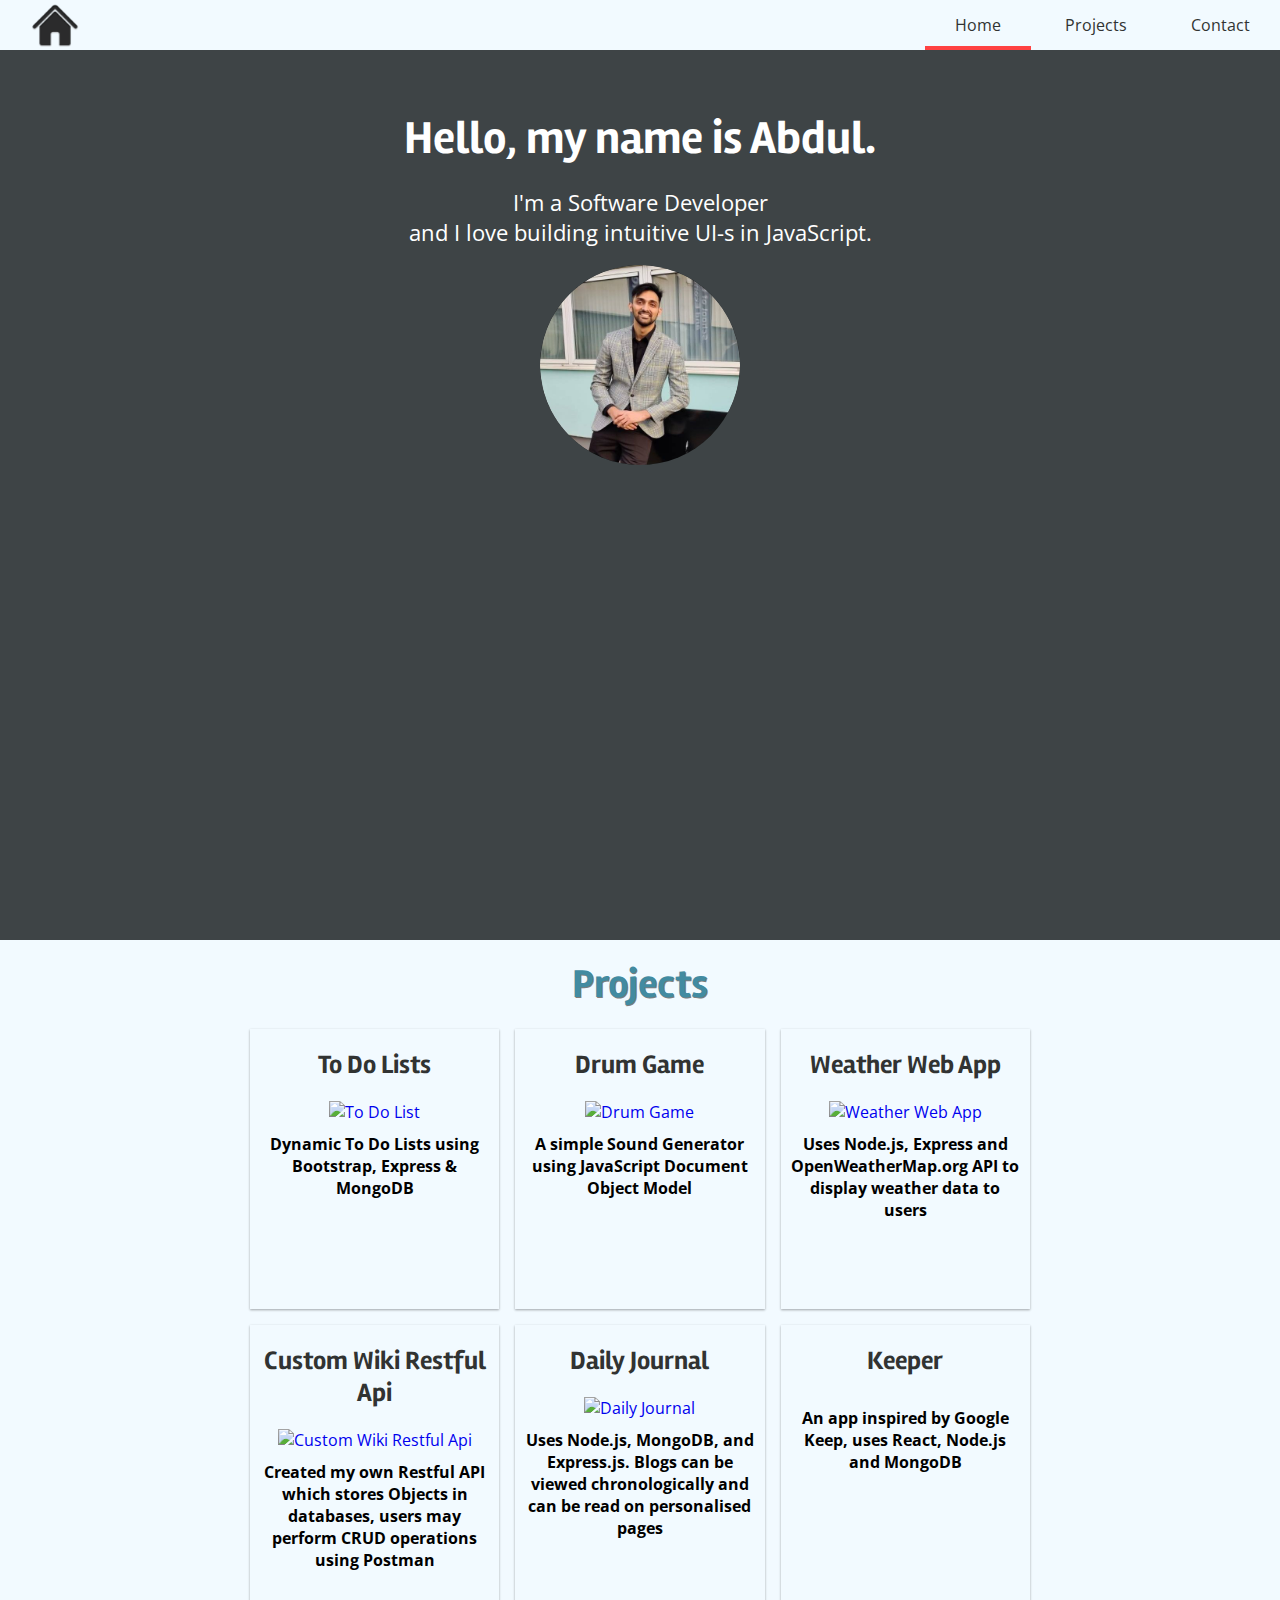
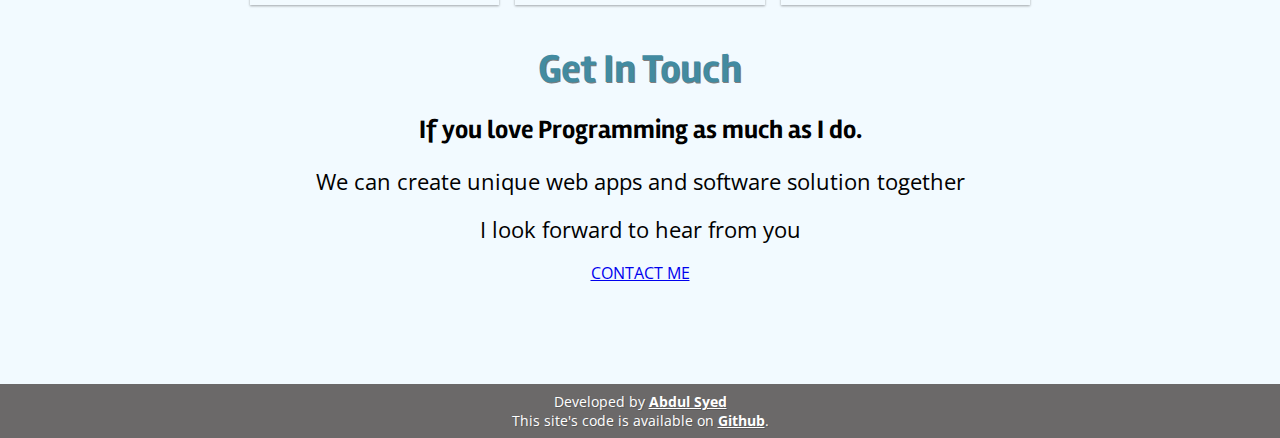
==== index.html @ b95bf3e2 "Initial Commit" ====
<!DOCTYPE html>
<html lang="en">

<head>
  <meta charset="utf-8" />
  <title>Abdul Syed: Software Developer | Portfolio</title>
  <meta name="author" content="Michal Weisman" />
  <meta name="description" content="Abdul Syed: Software developer | Portfolio website" />
  <meta name="viewport" content="width=device-width, initial-scale=1" />
  <link rel="canonical" href="https://zurda.github.io/portfolio" />
  <link href="css/styles.css" rel="stylesheet" />
  <link href="https://fonts.googleapis.com/css?family=Open+Sans|Rambla:700" rel="stylesheet" />
  <link rel="stylesheet" href="https://use.fontawesome.com/releases/v5.2.0/css/all.css"
    integrity="sha384-hWVjflwFxL6sNzntih27bfxkr27PmbbK/iSvJ+a4+0owXq79v+lsFkW54bOGbiDQ" crossorigin="anonymous" />
  <link rel="icon" href="./images/home.png" />
</head>

<body>
  <!-- header section w/ logo and navbar -->
  <div id="logo">
    <a href="#welcome-section"><img src="./images/home.png" alt="Abdul Syed's portfolio logo" /></a>
  </div>
  <nav id="navbar">
    <a id="nav-welcome-section" class="nav active" href="#welcome-section" rel="internal">Home</a>
    <a id="nav-projects" class="nav" href="#projects">Projects</a>
    <a id="nav-contact" class="nav" href="#contact">Contact</a>
  </nav>

  <!-- welcome section -->
  <section id="welcome-section">
    <div class="section-content">
      <h1>Hello, my name is Abdul.</h1>
      <p>
        I'm a Software Developer<br />and I love building intuitive UI-s
        in JavaScript.
      </p>
      <img id="avatar" src="./images/image.jpg" alt="Abdul Syed" />

      <div id="icon-grid-container">
        <a id="github-text" title="Github" class="icon-grid-item" href="https://github.com/abdul7896" rel="noopener"><i
            class="fab fa-github fa-2x"></i><span>Github</span></a>
        <a id="linkedin-text" title="LinkedIn" class="icon-grid-item" href="https://www.linkedin.com/in/abdul-syed-996b3716a/"
          rel="noopener"><i class="fab fa-linkedin fa-2x"></i><span>LinkedIn</span></a>
        <a id="freecodecamp-text" title="View my CV" class="icon-grid-item" href="files/Abdul_CV.pdf"><i
            class="fas fa-file-pdf fa-2x"></i><span>CV</span></a>
        <a id="freecodecamp-text" title="freecodecamp" class="icon-grid-item" href="https://www.freecodecamp.org/abdulsyed" rel="noopener"><i
            class="fab fa-free-code-camp fa-2x"></i><span>Free Code Camp</span></a>
      </div>
    </div>
  </section>
  <section id="projects">
    <h2>Projects</h2>
    <div class="section-content" id="project-grid-container">

      <div class="project-tile">
        <a href="https://secure-everglades-32593.herokuapp.com/" rel="noopener">
          <h3>To Do Lists</h3>
          <img src="./images/toDoList.png" alt="To Do List" />
        </a>
        <h4>Dynamic To Do Lists using Bootstrap, Express & MongoDB</h4>
      </div>
      <div class="project-tile">
        <h3>Drum Game</h3>
        <a href="https://abdul7896.github.io/Drum-Game/" rel="noopener">
          <img src="./images/drum.png" alt="Drum Game" />
        </a>
        <h4>
          A simple Sound Generator using JavaScript Document Object Model
        </h4>
      </div>
      <div class="project-tile">
        <a href="https://pacific-reaches-22620.herokuapp.com/" rel="noopener">
          <h3>Weather Web App</h3>
          <img src="./images/weatherApi.png" alt="Weather Web App" />
        </a>
        <h4>
          Uses Node.js, Express and OpenWeatherMap.org API to display weather data to users
        </h4>
      </div>
      <div class="project-tile">
        <a href="https://cryptic-everglades-16596.herokuapp.com/" rel="noopener">
          <h3>Custom Wiki Restful Api</h3>
          <img src="./images/RestApi.png" alt="Custom Wiki Restful Api" />
        </a>
        <h4>
          Created my own Restful API which stores Objects in databases, users may perform CRUD operations using Postman
        </h4>
      </div>
      <div class="project-tile">
        <a href="https://github.com/abdul7896/Blog-Web-App" rel="noopener">
          <h3>Daily Journal</h3>
          <img src="./images/dailyJournal.png" alt="Daily Journal" />
        </a>
        <h4>
          Uses Node.js, MongoDB, and Express.js. Blogs can be viewed chronologically and can be read on personalised pages
        </h4>
      </div>

      <div class="project-tile">
        <a href="" rel="noopener">
          <h3>Keeper</h3>
        </a>
        <h4>
          An app inspired by Google Keep, uses React, Node.js and MongoDB
        </h4>
      </div>

    </div>
  </section>

  <section id="contact">


   <div class="contact-me">
       <h2>Get In Touch</h2>
       <h3>If you love Programming as much as I do.</h3>
       <p class="contact-message">We can create unique web apps and software solution together</p>
       <p class="contact-message">I look forward to hear from you</p>
       <a class="btn" href="mailto:syed_abdul_basit@hotmail.com">CONTACT ME</a>
   </div>
  </section>

  <!-- footer section -->
  <footer class="credit">
    Developed by
    <a id="profile-link" class="footer-link" href="https://github.com/abdul7896" rel="noopener">Abdul Syed</a><br />This site's code is available on
    <a class="footer-link" href="https://github.com/abdul7896/Personal-Website">Github</a>.
  </footer>
  <script type="text/javascript" src="./scripts/script.js"></script>
  <script data-cfasync="false" type="text/javascript" src="./scripts/form-submission-handler.js"></script>
</body>

</html>
---- css/styles.css ----
/* colors

Background nav: #f2faff;
Background welcome: #428ba1;
Call to action: #ff4242;
Project tiles: #c5d0d6;
black: #313332;
*/

/* GENERAL */

html, body {
  font-family: 'Open Sans', sans-serif;
  background-color: #f2faff;
  text-align: center;
}
* {
  margin: 0;
  padding: 0;
  box-sizing: border-box;
}
h1, h2, h3 {
  font-family: 'Rambla', sans-serif;
}

h1 {
  font-size: 46px;
  margin: 20px auto;
}
h2 {
  font-size: 40px;
  margin: 20px auto;
  color: #428ba1;
  text-shadow: 1px 1px #7d7d7d;
}
h3 {
  font-size: 26px;
  margin: 20px auto;
}
p {
  font-size: 22px;
  padding-bottom: 18px;
}
.section-content {
  text-align: center;
  max-width: 800px;
  margin: 0 auto;
}
/* TOP NAVBAR */

#logo {
  float: left;
  display: inline-block;
  position: fixed;
  left: 0px;
  top: 0px;
  z-index: 5;
  padding-left: 30px;
  box-sizing: border-box;
}
#logo img {
  width: 50px;
}
#navbar {
  display: block;
  background-color: #f2faff;
  padding: 14px 0;
  overflow: hidden;
  position: fixed;
  top: 0;
  width: 100%;
  text-align: right;
  z-index: 4;
}

.nav {
  text-decoration: none;
  padding: 0 30px 10px 30px;
  color: #313332;
}

.active {
  border-bottom: 15px solid #ff4242;
}

/* WELCOME SECTION */

#welcome-section {
  color: #ffffff;
  background-color: #3e4446;
  height: 100vh;
  text-align: center;
}

.section-content, .icon-grid-container {
  padding-top: 50px;
  margin-top: 40px;
  font-size: 16px;
  text-align: center;
}

#avatar {
  border-radius: 50%;
  width: 200px;
}


/* ICONS */

.fab, .fas {
  color: #ffffff;
}

#github-text span, #codepen-text span,
#linkedin-text span, #freecodecamp-text span {
  display: none;
}
#github-text:hover span, #codepen-text:hover span,
#linkedin-text:hover span, #freecodecamp-text:hover span {
  color: #ffffff;
  font-size: 16px;
  display: block;

}
#github-text, #codepen-text,
#linkedin-text, #freecodecamp-text {
  text-decoration: none;
}
#icon-grid-container {
  margin-top: 40px;
  padding: 0 10px;
  display: grid;
  grid-template-columns: repeat(4, 1fr);
  grid-gap: 0px;
}

/* PROJECT SECTION */
#projects {
  margin: 0 auto;
  text-align: center;
}
#project-grid-container {
  margin: 0 auto 40px auto;
  padding: 0 10px;
  display: grid;
  grid-template-columns: repeat(3, 1fr);
  align-items: center;
  grid-gap: 1em;
  align-items: start;
}
.project-tile {
  min-height: 280px;
  height: auto;
  box-shadow: 0 1px 3px rgba(0,0,0,0.12), 0 1px 2px rgba(0,0,0,0.24);
  transition: all 0.3s cubic-bezier(.25,.8,.25,1);
}
.project-tile:hover {
  box-shadow: 0 14px 28px rgba(0,0,0,0.25), 0 10px 10px rgba(0,0,0,0.22);
}
.project-tile h4 {
  font-size: 16px;
  padding: 10px;
}
.project-tile img {
  height: 120px;
  padding: 0 10px;
  max-width: 100%;
}
.project-tile h3 {
  padding-bottom: 0;
  color: #313332;
}
.project-tile a {
  text-decoration: none;
}

/* CONTACT SECTION */

#contact {
  padding-bottom: 100px;
}
form {
  margin: 0 auto;
  font-size: 18px;
  padding: 10px;
  max-width: 400px;
}
#email {
  border-radius: 10px;
  border: solid 1px #E5E5E5;
  padding: 10px;
  font: normal 18px/100% Verdana, Tahoma, sans-serif;
  width: 100%;
}
textarea{
  width: 100%;
  padding: 10px;
  margin: 0 auto;
  border-radius: 10px;
  border: solid 1px #E5E5E5;
  font: normal 18px/100% Verdana, Tahoma, sans-serif;
  height: 250px;
  background: #FFFFFF;
  line-height: 28px;
  min-height: 180px;
  min-width: 280px;
}
#email:focus, textarea:focus {
  background-color: #fffcfc;
}
#email:hover, #email:focus,
textarea:hover, textarea:focus {
    border-color: #C9C9C9;
    outline: 0 none;
}
.form-labels {
  text-align: left;
  padding-top: 20px;
  padding-bottom: 5px;
  display: block;
}
#textarea-question,
#thankYouMessage {
  font-size: 18px;
  margin: 10px auto;
}
#submit-btn {
  font-size: 18px;
  padding: 12px;
  background-color: #ff4242;
  border: 2px solid #ff4242;
  margin: 20px auto;
  border-radius: 10px;
  box-shadow: 1px 1px 1px #808785;
  text-shadow: 1px 1px #585858;
  display: block;
  outline:none;
  color: white;
  width: 120px;
  cursor:pointer;
  overflow:hidden;
  -webkit-transition-duration: 0.4s; /* Safari */
  transition-duration: 0.4s;
}
#submit-btn:hover {
  transform:scale(1.048);
}
#submit-btn:active {
  background-color: white;
  border: 2px solid #ff4242;
  color: #ff4242;
}

/* footer */
.credit {
  padding: 8px 0;
  margin: 0;
  font-size: 14px;
  background: #6B6969;
  color: white;
  text-shadow: 1px 1px #585858;
}
.credit a {
  color: white;
  text-decoration: underline;
  font-weight: bold;
  text-shadow: 1px 1px #585858;
}
@media only screen and (max-width: 800px) {
  .section-content {
    max-width: 95%;
}
  #project-grid-container {
  grid-gap: 1em;
  grid-template-columns: repeat(2, 1fr);
}
  #welcome-section {
    height: auto;
    padding-bottom: 50px;
  }
  h1 {
  padding-top: 100px;
}
  #more {
    font-size: 18px;
  }

  textarea, #email {
    max-width: 95%;
  }
}
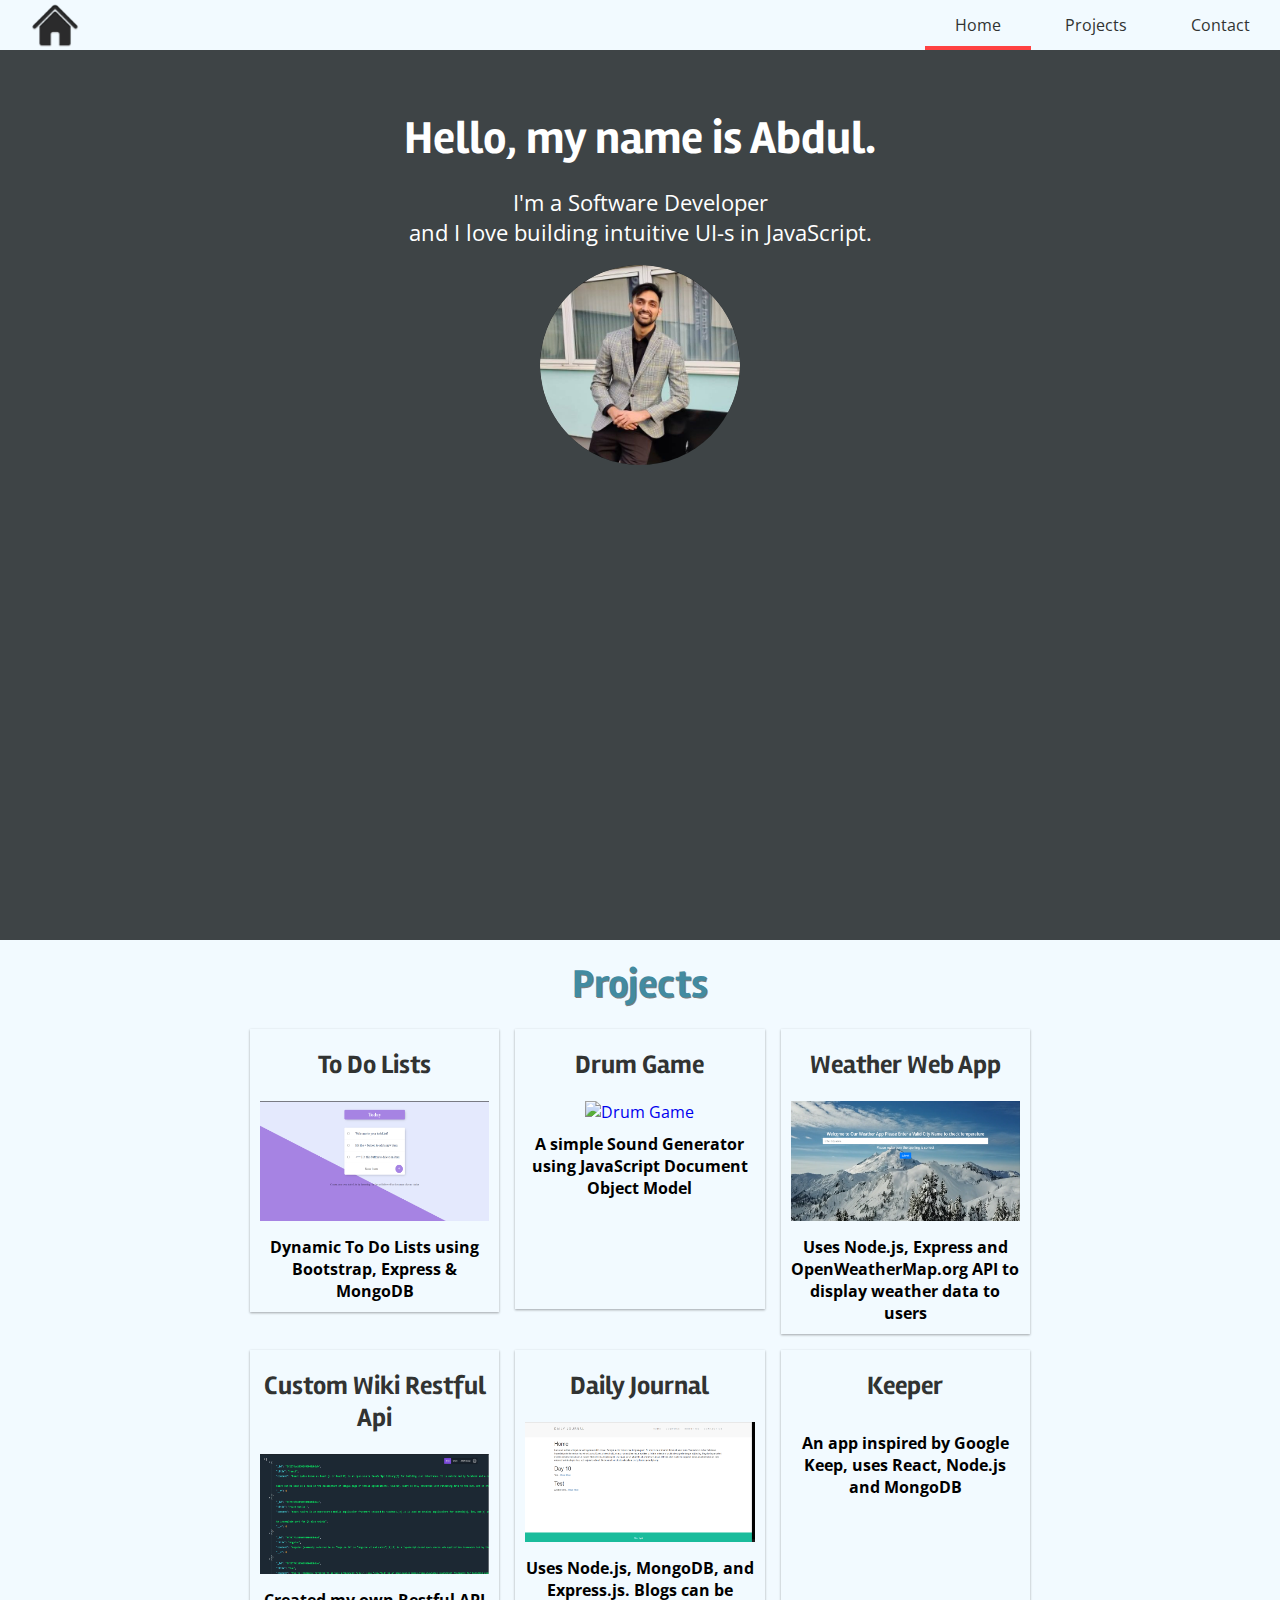
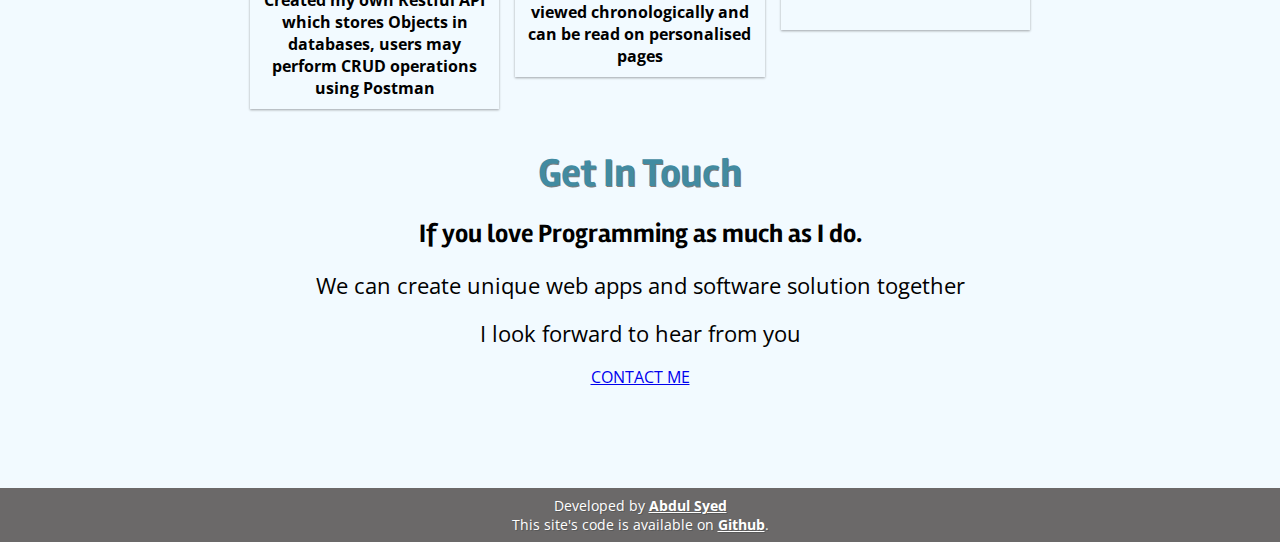
==== commit e3610530: "Fix Images" ====
--- a/index.html
+++ b/index.html
@@ -13,13 +13,13 @@
   <link href="https://fonts.googleapis.com/css?family=Open+Sans|Rambla:700" rel="stylesheet" />
   <link rel="stylesheet" href="https://use.fontawesome.com/releases/v5.2.0/css/all.css"
     integrity="sha384-hWVjflwFxL6sNzntih27bfxkr27PmbbK/iSvJ+a4+0owXq79v+lsFkW54bOGbiDQ" crossorigin="anonymous" />
-  <link rel="icon" href="./images/home.png" />
+  <link rel="icon" href="images/home.png" />
 </head>
 
 <body>
   <!-- header section w/ logo and navbar -->
   <div id="logo">
-    <a href="#welcome-section"><img src="./images/home.png" alt="Abdul Syed's portfolio logo" /></a>
+    <a href="#welcome-section"><img src="images/home.png" alt="Abdul Syed's portfolio logo" /></a>
   </div>
   <nav id="navbar">
     <a id="nav-welcome-section" class="nav active" href="#welcome-section" rel="internal">Home</a>
@@ -35,7 +35,7 @@
         I'm a Software Developer<br />and I love building intuitive UI-s
         in JavaScript.
       </p>
-      <img id="avatar" src="./images/image.jpg" alt="Abdul Syed" />
+      <img id="avatar" src="images/image.jpg" alt="Abdul Syed" />
 
       <div id="icon-grid-container">
         <a id="github-text" title="Github" class="icon-grid-item" href="https://github.com/abdul7896" rel="noopener"><i
@@ -56,14 +56,14 @@
       <div class="project-tile">
         <a href="https://secure-everglades-32593.herokuapp.com/" rel="noopener">
           <h3>To Do Lists</h3>
-          <img src="./images/toDoList.png" alt="To Do List" />
+          <img src="images/toDoList.jpg" alt="To Do List" />
         </a>
         <h4>Dynamic To Do Lists using Bootstrap, Express & MongoDB</h4>
       </div>
       <div class="project-tile">
         <h3>Drum Game</h3>
         <a href="https://abdul7896.github.io/Drum-Game/" rel="noopener">
-          <img src="./images/drum.png" alt="Drum Game" />
+          <img src="images/drum.jpg" alt="Drum Game" />
         </a>
         <h4>
           A simple Sound Generator using JavaScript Document Object Model
@@ -72,7 +72,7 @@
       <div class="project-tile">
         <a href="https://pacific-reaches-22620.herokuapp.com/" rel="noopener">
           <h3>Weather Web App</h3>
-          <img src="./images/weatherApi.png" alt="Weather Web App" />
+          <img src="images/weatherApi.jpg" alt="Weather Web App" />
         </a>
         <h4>
           Uses Node.js, Express and OpenWeatherMap.org API to display weather data to users
@@ -81,7 +81,7 @@
       <div class="project-tile">
         <a href="https://cryptic-everglades-16596.herokuapp.com/" rel="noopener">
           <h3>Custom Wiki Restful Api</h3>
-          <img src="./images/RestApi.png" alt="Custom Wiki Restful Api" />
+          <img src="images/RestApi.jpg" alt="Custom Wiki Restful Api" />
         </a>
         <h4>
           Created my own Restful API which stores Objects in databases, users may perform CRUD operations using Postman
@@ -90,7 +90,7 @@
       <div class="project-tile">
         <a href="https://github.com/abdul7896/Blog-Web-App" rel="noopener">
           <h3>Daily Journal</h3>
-          <img src="./images/dailyJournal.png" alt="Daily Journal" />
+          <img src="images/dailyJournal.jpg" alt="Daily Journal" />
         </a>
         <h4>
           Uses Node.js, MongoDB, and Express.js. Blogs can be viewed chronologically and can be read on personalised pages
@@ -127,8 +127,8 @@
     <a id="profile-link" class="footer-link" href="https://github.com/abdul7896" rel="noopener">Abdul Syed</a><br />This site's code is available on
     <a class="footer-link" href="https://github.com/abdul7896/Personal-Website">Github</a>.
   </footer>
-  <script type="text/javascript" src="./scripts/script.js"></script>
-  <script data-cfasync="false" type="text/javascript" src="./scripts/form-submission-handler.js"></script>
+  <script type="text/javascript" src="scripts/script.js"></script>
+  <script data-cfasync="false" type="text/javascript" src="scripts/form-submission-handler.js"></script>
 </body>
 
 </html>
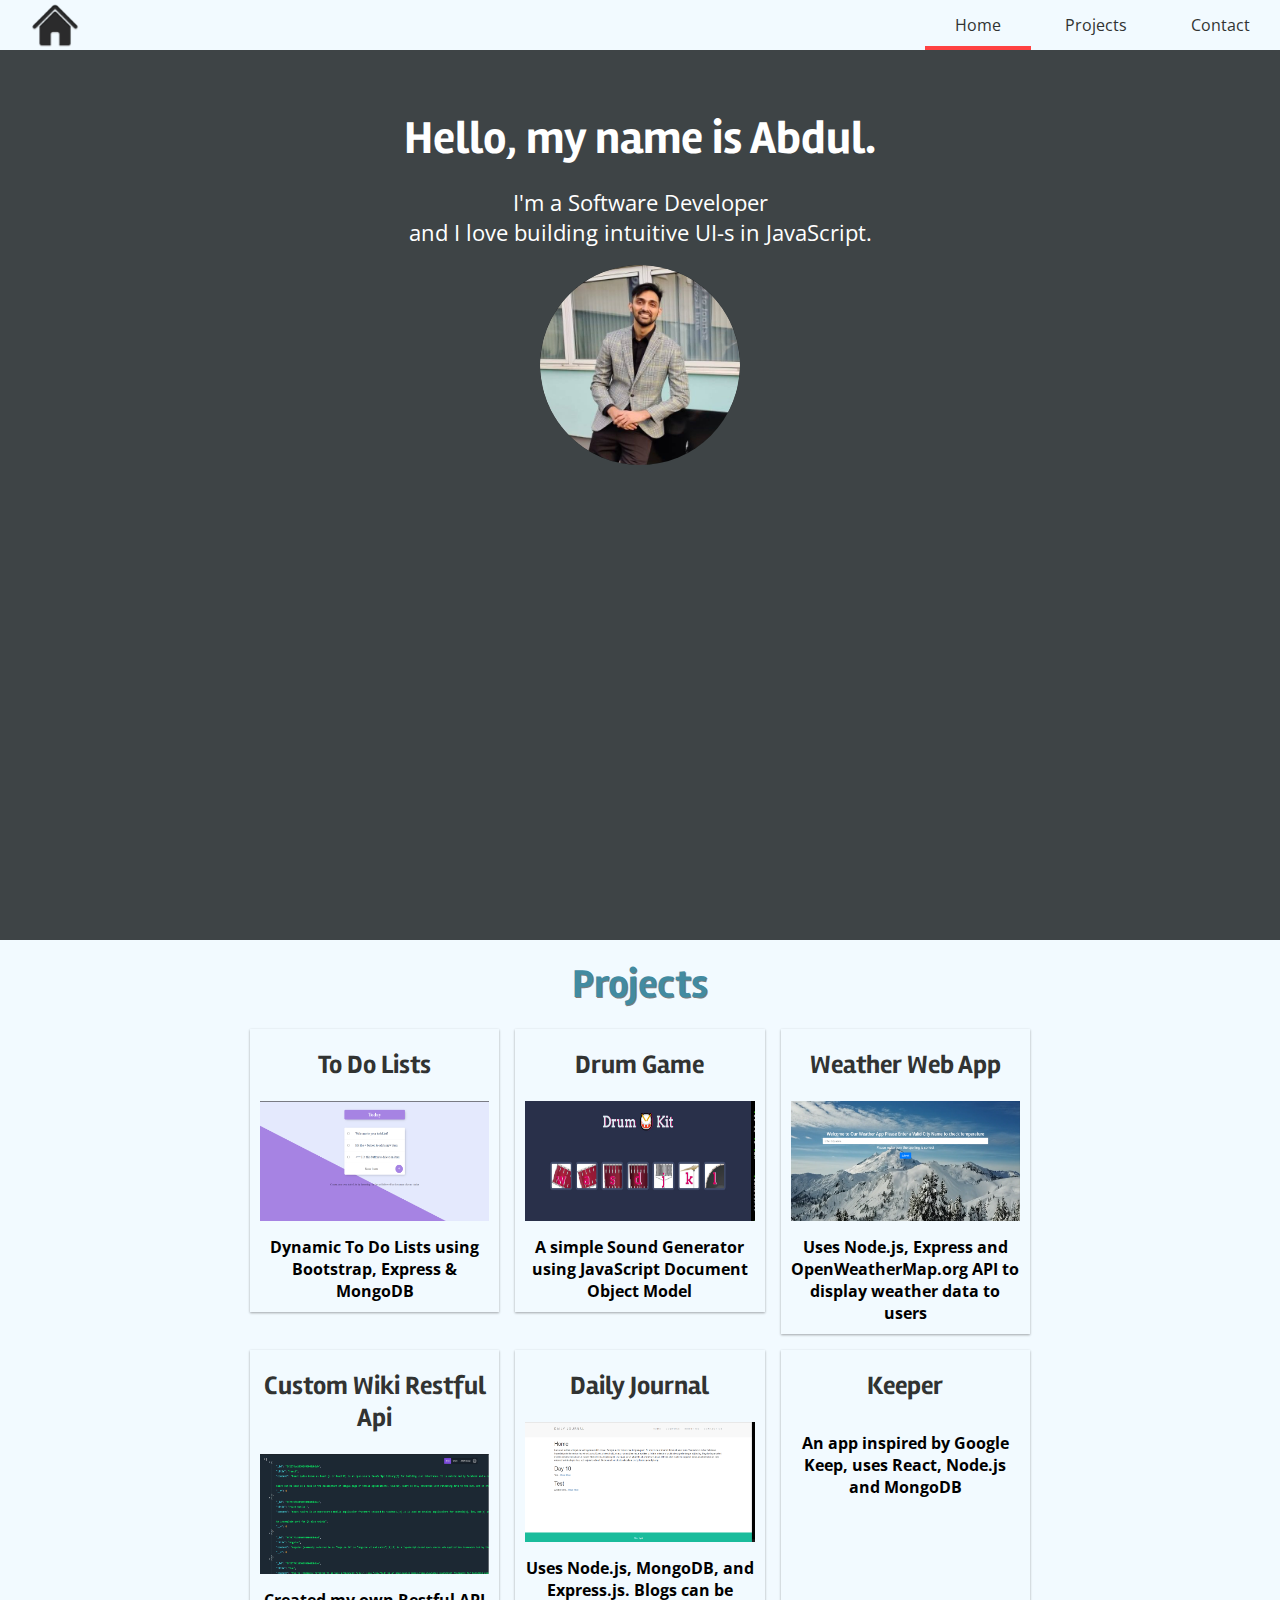
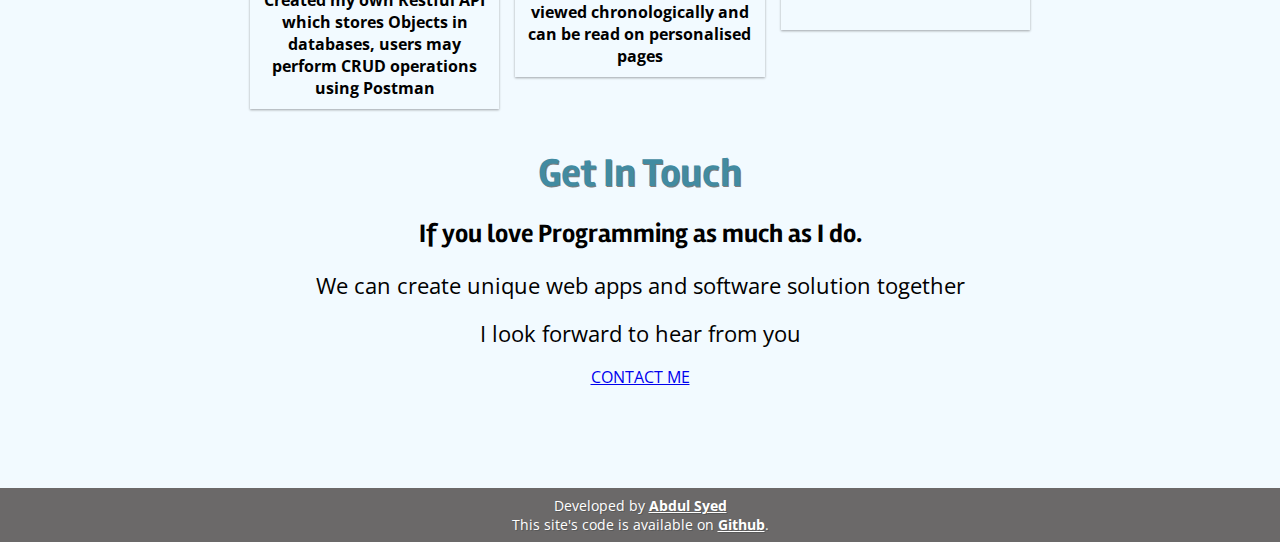
==== commit ad29bc8b: "Fix Images" ====
--- a/index.html
+++ b/index.html
@@ -63,7 +63,7 @@
       <div class="project-tile">
         <h3>Drum Game</h3>
         <a href="https://abdul7896.github.io/Drum-Game/" rel="noopener">
-          <img src="images/drum.jpg" alt="Drum Game" />
+          <img src="images/drumGame.jpg" alt="Drum Game" />
         </a>
         <h4>
           A simple Sound Generator using JavaScript Document Object Model
